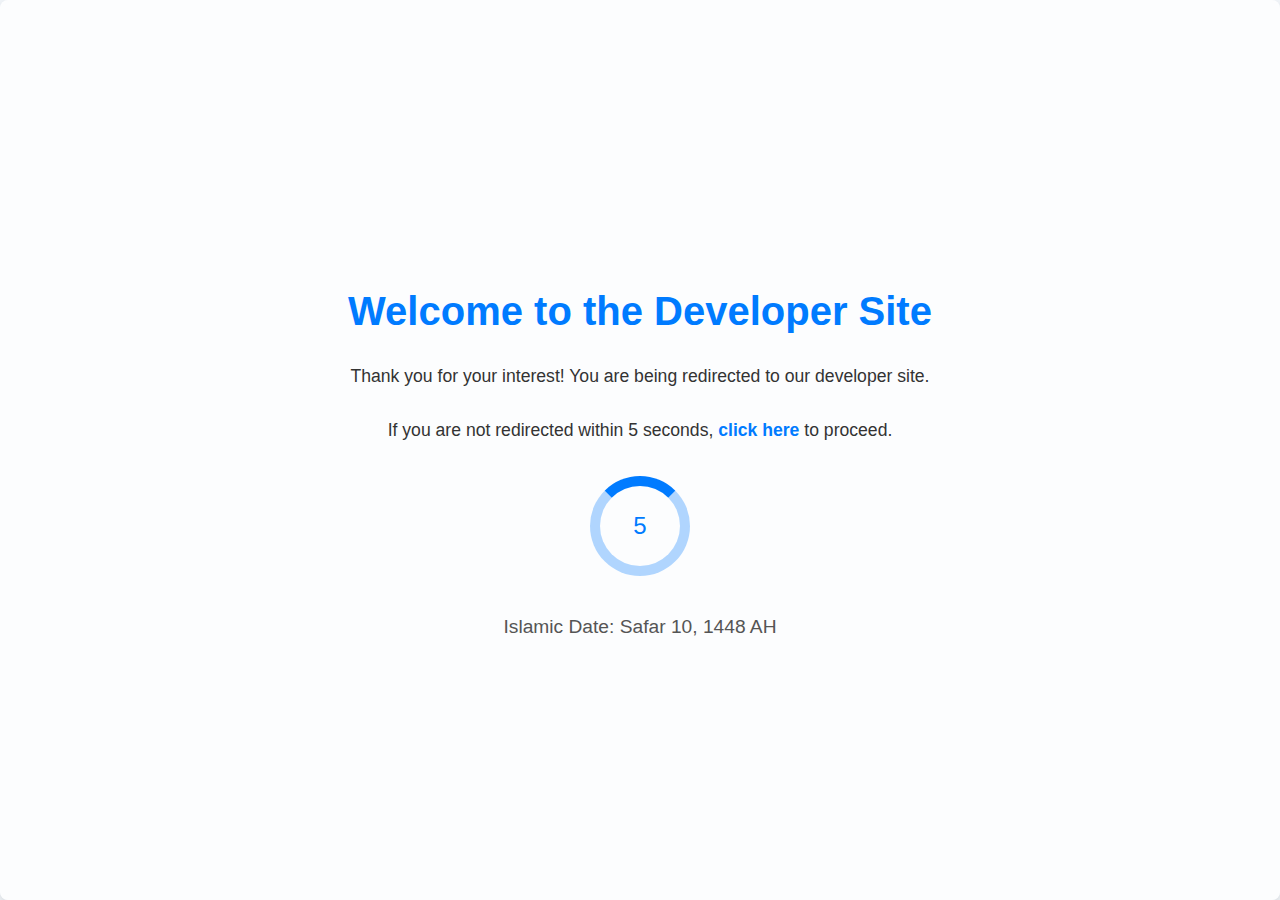
==== index.html @ c63fbaa4 "Update index.html" ====
<!DOCTYPE html>
<html lang="en">
<head>
    <meta charset="UTF-8">
    <meta name="viewport" content="width=device-width, initial-scale=1.0">
    <title>Redirecting to Developer Site</title>
    <meta http-equiv="refresh" content="5; url=html/index.html">
    <style>
        body {
            display: flex;
            justify-content: center;
            align-items: center;
            flex-direction: column;
            height: 100vh;
            font-family: 'Segoe UI', Tahoma, Geneva, Verdana, sans-serif;
            background-color: #f0f4f8; /* Light background for a modern look */
            color: #333;
            margin: 0;
            position: relative;
            overflow: hidden; /* Hide overflow for rain effect */
        }
        .overlay {
            position: absolute;
            top: 0;
            left: 0;
            right: 0;
            bottom: 0;
            background-color: rgba(255, 255, 255, 0.8); /* Semi-transparent overlay */
            z-index: 1; /* Ensure overlay is on top */
            display: flex;
            justify-content: center;
            align-items: center;
            flex-direction: column;
            text-align: center;
            padding: 20px;
            border-radius: 8px;
            box-shadow: 0 4px 8px rgba(0, 0, 0, 0.1);
        }
        h1 {
            font-size: 2.5em;
            margin-bottom: 15px;
            color: #007BFF; /* Bright blue for modern appeal */
            animation: fadeIn 0.5s ease-in-out; /* Fade in animation */
        }
        p {
            margin-bottom: 15px;
            font-size: 1.1em;
            animation: fadeIn 0.5s ease-in-out; /* Fade in animation */
        }
        a {
            color: #007BFF;
            text-decoration: none;
            font-weight: bold;
            animation: fadeIn 0.5s ease-in-out; /* Fade in animation */
        }
        a:hover {
            text-decoration: underline;
        }
        .spinner {
            width: 80px; /* Increased size for visibility */
            height: 80px;
            border: 10px solid rgba(0, 123, 255, 0.3); /* Light blue */
            border-top-color: #007BFF; /* Blue */
            border-radius: 50%;
            animation: spin 1s linear infinite;
            margin-top: 20px; /* Space above the spinner */
            position: relative;
            display: flex;
            justify-content: center;
            align-items: center;
            font-size: 1.5em; /* Adjust font size */
            color: #007BFF; /* Spinner text color */
        }
        .date-time {
            margin-top: 20px;
            font-size: 1.2em;
            color: #555; /* Slightly darker color for date and time */
        }
        @keyframes spin {
            0% { transform: rotate(0deg); }
            100% { transform: rotate(360deg); }
        }
        @keyframes fadeIn {
            from { opacity: 0; }
            to { opacity: 1; }
        }
        /* Rain Animation */
        .rain {
            position: absolute;
            top: 0;
            left: 0;
            width: 100%;
            height: 100%;
            pointer-events: none; /* Allow clicks to go through rain */
            overflow: hidden;
        }
        .drop {
            background: rgba(0, 123, 255, 0.7);
            position: absolute;
            bottom: 100%;
            width: 2px;
            height: 20px;
            animation: fall linear infinite;
        }
        @keyframes fall {
            to {
                transform: translateY(100vh);
            }
        }
    </style>
</head>
<body>
    <div class="rain" id="rain"></div>
    <div class="overlay">
        <h1>Welcome to the Developer Site</h1>
        <p>Thank you for your interest! You are being redirected to our developer site.</p>
        <p>If you are not redirected within 5 seconds, <a href="html/index.html">click here</a> to proceed.</p>
        <div class="spinner" id="spinner">5</div>
        <div class="date-time" id="dateTime"></div>
        <div class="date-time" id="hijriDate"></div>
    </div>

    <script>
        // Countdown Timer
        let countdown = 5;
        const spinner = document.getElementById('spinner');

        const timer = setInterval(() => {
            countdown--;
            if (countdown >= 0) {
                spinner.textContent = countdown; // Update spinner text
            }
            if (countdown === 0) {
                clearInterval(timer); // Stop the countdown
            }
        }, 1000); // Update every second

        // Display Current Date and Time
        function updateDateTime() {
            const now = new Date();
            const options = { year: 'numeric', month: 'long', day: 'numeric', weekday: 'long', hour: '2-digit', minute: '2-digit', second: '2-digit', hour12: true };
            document.getElementById('dateTime').textContent = now.toLocaleString('en-US', options);
        }

        // Fetch and Display Hijri Date
        function fetchHijriDate() {
            const hijriOptions = { year: 'numeric', month: 'long', day: 'numeric' };
            const hijriDate = new Intl.DateTimeFormat('en-US-u-ca-islamic', hijriOptions).format(new Date());
            document.getElementById('hijriDate').textContent = `Islamic Date: ${hijriDate}`;
        }

        // Create Rain Effect
        function createRain() {
            const rainContainer = document.getElementById('rain');
            for (let i = 0; i < 100; i++) {
                const drop = document.createElement('div');
                drop.className = 'drop';
                drop.style.left = Math.random() * 100 + 'vw';
                drop.style.animationDuration = Math.random() * 1 + 0.5 + 's';
                drop.style.animationDelay = Math.random() * 2 + 's';
                rainContainer.appendChild(drop);
            }
        }

        // Update Date and Time every second
        setInterval(updateDateTime, 1000);
        fetchHijriDate(); // Get the Hijri date on load
        createRain(); // Start rain effect
    </script>
</body>
</html>
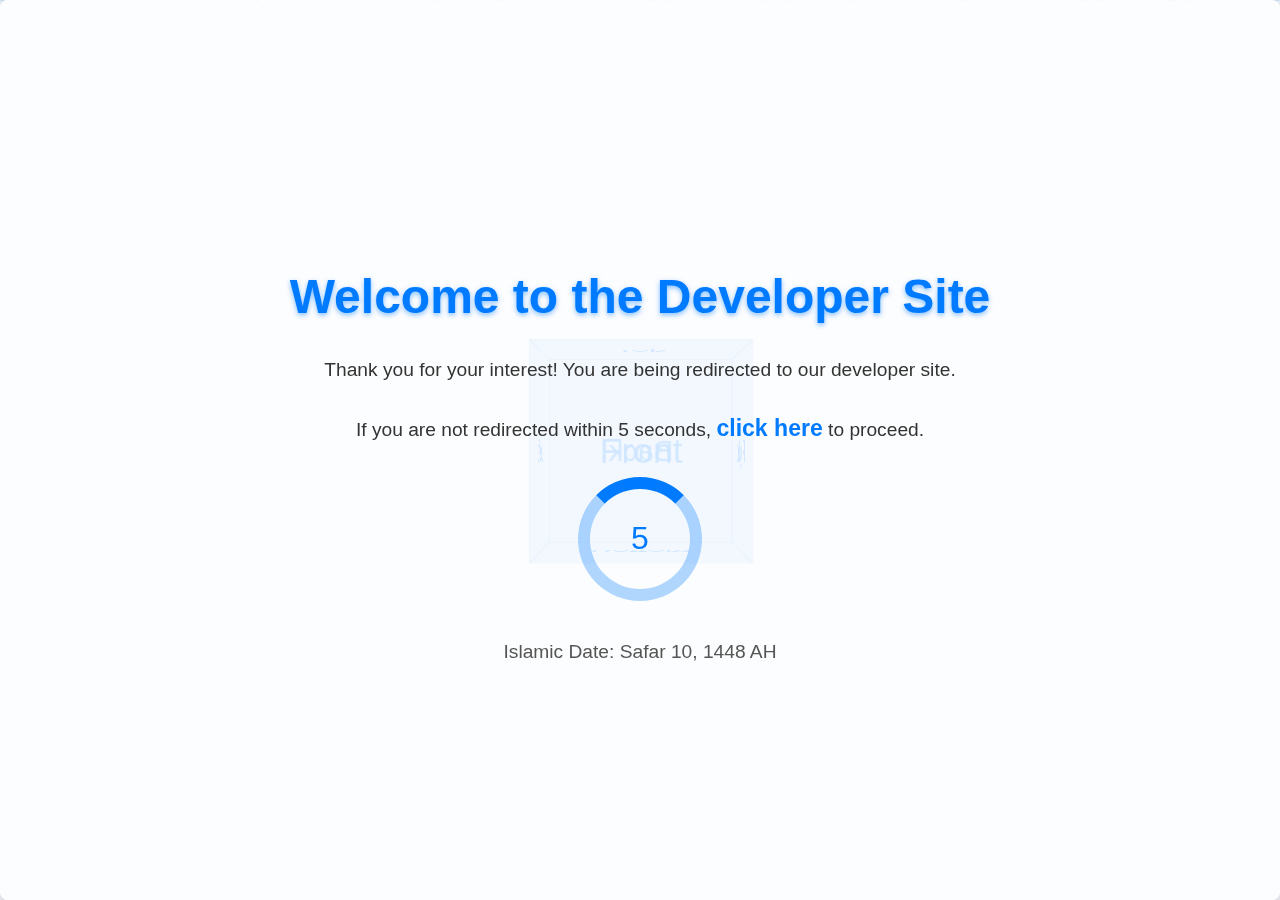
==== commit 9a18bb7a: "Update index.html" ====
--- a/index.html
+++ b/index.html
@@ -18,6 +18,7 @@
             margin: 0;
             position: relative;
             overflow: hidden; /* Hide overflow for rain effect */
+            perspective: 1000px; /* Perspective for 3D effects */
         }
         .overlay {
             position: absolute;
@@ -34,32 +35,34 @@
             text-align: center;
             padding: 20px;
             border-radius: 8px;
-            box-shadow: 0 4px 8px rgba(0, 0, 0, 0.1);
+            box-shadow: 0 4px 20px rgba(0, 0, 0, 0.2);
+            transform: translateZ(0); /* Enable 3D rendering */
+            animation: fadeIn 0.5s ease-in-out; /* Fade in animation */
         }
         h1 {
-            font-size: 2.5em;
+            font-size: 3em; /* Increased font size */
             margin-bottom: 15px;
             color: #007BFF; /* Bright blue for modern appeal */
-            animation: fadeIn 0.5s ease-in-out; /* Fade in animation */
-        }
-        p {
+            text-shadow: 0 2px 5px rgba(0, 123, 255, 0.5); /* Text shadow for depth */
+        }
+        p, a {
             margin-bottom: 15px;
-            font-size: 1.1em;
+            font-size: 1.2em; /* Increased font size */
             animation: fadeIn 0.5s ease-in-out; /* Fade in animation */
         }
         a {
             color: #007BFF;
             text-decoration: none;
             font-weight: bold;
-            animation: fadeIn 0.5s ease-in-out; /* Fade in animation */
         }
         a:hover {
             text-decoration: underline;
+            transform: translateY(-2px); /* Slight lift effect on hover */
         }
         .spinner {
-            width: 80px; /* Increased size for visibility */
-            height: 80px;
-            border: 10px solid rgba(0, 123, 255, 0.3); /* Light blue */
+            width: 100px; /* Increased size for visibility */
+            height: 100px;
+            border: 12px solid rgba(0, 123, 255, 0.3); /* Light blue */
             border-top-color: #007BFF; /* Blue */
             border-radius: 50%;
             animation: spin 1s linear infinite;
@@ -68,7 +71,7 @@
             display: flex;
             justify-content: center;
             align-items: center;
-            font-size: 1.5em; /* Adjust font size */
+            font-size: 2em; /* Adjust font size */
             color: #007BFF; /* Spinner text color */
         }
         .date-time {
@@ -101,12 +104,44 @@
             width: 2px;
             height: 20px;
             animation: fall linear infinite;
+            opacity: 0.6; /* Slightly transparent for depth */
+            filter: blur(1px); /* Blur effect for realism */
         }
         @keyframes fall {
             to {
                 transform: translateY(100vh);
             }
         }
+        /* 3D Cube Effect */
+        .cube {
+            position: relative;
+            width: 200px;
+            height: 200px;
+            transform-style: preserve-3d;
+            animation: rotate 10s infinite linear;
+        }
+        @keyframes rotate {
+            from { transform: rotateY(0deg); }
+            to { transform: rotateY(360deg); }
+        }
+        .face {
+            position: absolute;
+            width: 200px;
+            height: 200px;
+            border: 1px solid rgba(0, 123, 255, 0.2);
+            background: rgba(0, 123, 255, 0.1);
+            display: flex;
+            justify-content: center;
+            align-items: center;
+            font-size: 2em;
+            color: rgba(0, 123, 255, 0.8);
+        }
+        .front { transform: translateZ(100px); }
+        .back { transform: rotateY(180deg) translateZ(100px); }
+        .right { transform: rotateY(90deg) translateZ(100px); }
+        .left { transform: rotateY(-90deg) translateZ(100px); }
+        .top { transform: rotateX(90deg) translateZ(100px); }
+        .bottom { transform: rotateX(-90deg) translateZ(100px); }
     </style>
 </head>
 <body>
@@ -119,6 +154,14 @@
         <div class="date-time" id="dateTime"></div>
         <div class="date-time" id="hijriDate"></div>
     </div>
+    <div class="cube">
+        <div class="face front">Front</div>
+        <div class="face back">Back</div>
+        <div class="face right">Right</div>
+        <div class="face left">Left</div>
+        <div class="face top">Top</div>
+        <div class="face bottom">Bottom</div>
+    </div>
 
     <script>
         // Countdown Timer
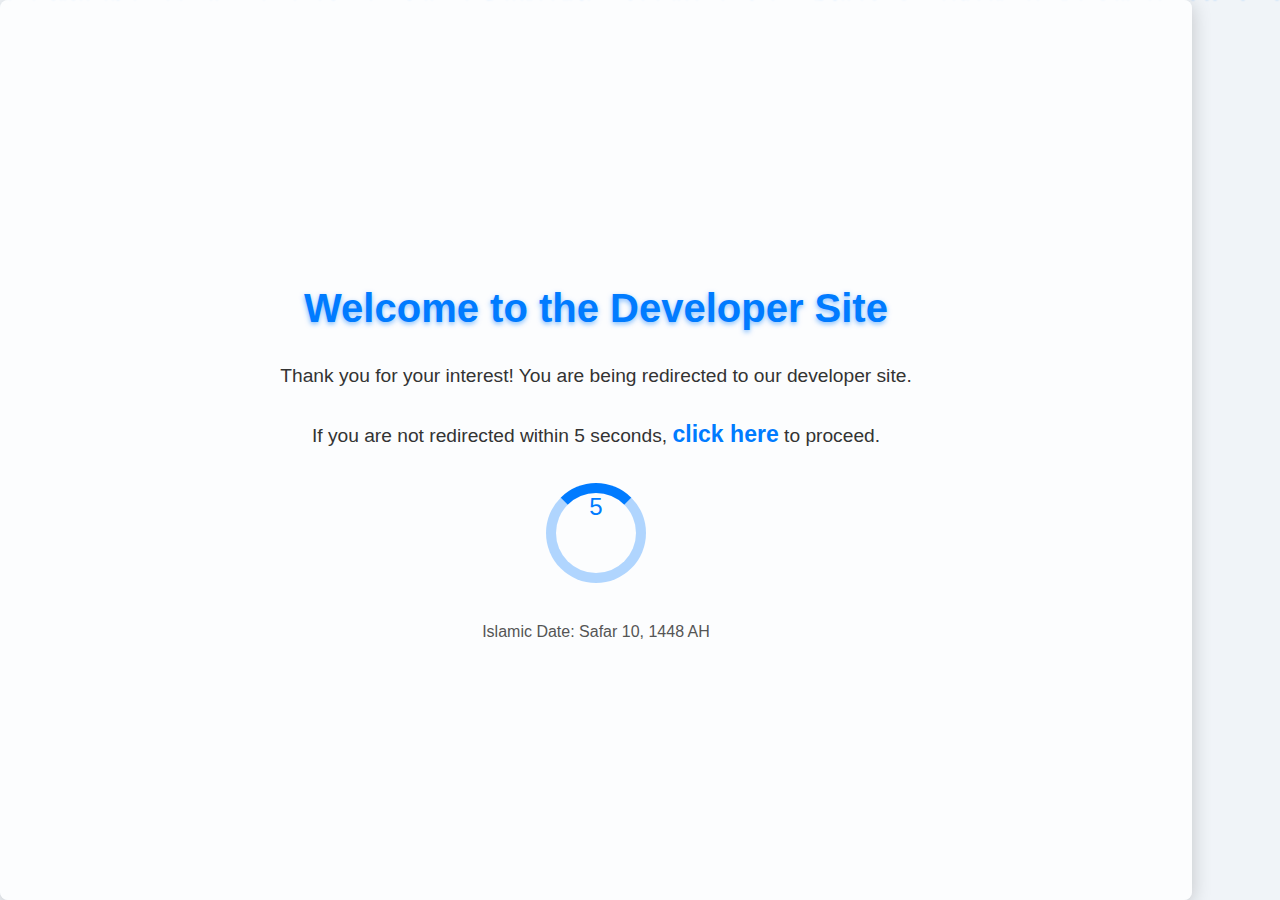
==== commit d41d7e99: "Update index.html" ====
--- a/index.html
+++ b/index.html
@@ -13,12 +13,12 @@
             flex-direction: column;
             height: 100vh;
             font-family: 'Segoe UI', Tahoma, Geneva, Verdana, sans-serif;
-            background-color: #f0f4f8; /* Light background for a modern look */
+            background-color: #f0f4f8;
             color: #333;
             margin: 0;
             position: relative;
-            overflow: hidden; /* Hide overflow for rain effect */
-            perspective: 1000px; /* Perspective for 3D effects */
+            overflow: hidden;
+            perspective: 1000px;
         }
         .overlay {
             position: absolute;
@@ -26,8 +26,8 @@
             left: 0;
             right: 0;
             bottom: 0;
-            background-color: rgba(255, 255, 255, 0.8); /* Semi-transparent overlay */
-            z-index: 1; /* Ensure overlay is on top */
+            background-color: rgba(255, 255, 255, 0.8);
+            z-index: 1;
             display: flex;
             justify-content: center;
             align-items: center;
@@ -36,19 +36,19 @@
             padding: 20px;
             border-radius: 8px;
             box-shadow: 0 4px 20px rgba(0, 0, 0, 0.2);
-            transform: translateZ(0); /* Enable 3D rendering */
-            animation: fadeIn 0.5s ease-in-out; /* Fade in animation */
+            animation: fadeIn 0.5s ease-in-out;
+            max-width: 90%; /* Limit max width for larger screens */
         }
         h1 {
-            font-size: 3em; /* Increased font size */
+            font-size: 2.5em; /* Responsive font size */
             margin-bottom: 15px;
-            color: #007BFF; /* Bright blue for modern appeal */
-            text-shadow: 0 2px 5px rgba(0, 123, 255, 0.5); /* Text shadow for depth */
+            color: #007BFF;
+            text-shadow: 0 2px 5px rgba(0, 123, 255, 0.5);
         }
         p, a {
             margin-bottom: 15px;
-            font-size: 1.2em; /* Increased font size */
-            animation: fadeIn 0.5s ease-in-out; /* Fade in animation */
+            font-size: 1.2em; /* Responsive font size */
+            animation: fadeIn 0.5s ease-in-out;
         }
         a {
             color: #007BFF;
@@ -57,27 +57,24 @@
         }
         a:hover {
             text-decoration: underline;
-            transform: translateY(-2px); /* Slight lift effect on hover */
+            transform: translateY(-2px);
         }
         .spinner {
-            width: 100px; /* Increased size for visibility */
-            height: 100px;
-            border: 12px solid rgba(0, 123, 255, 0.3); /* Light blue */
-            border-top-color: #007BFF; /* Blue */
+            width: 80px; /* Smaller size for responsiveness */
+            height: 80px;
+            border: 10px solid rgba(0, 123, 255, 0.3);
+            border-top-color: #007BFF;
             border-radius: 50%;
             animation: spin 1s linear infinite;
-            margin-top: 20px; /* Space above the spinner */
+            margin-top: 20px;
             position: relative;
-            display: flex;
-            justify-content: center;
-            align-items: center;
-            font-size: 2em; /* Adjust font size */
-            color: #007BFF; /* Spinner text color */
+            font-size: 1.5em; /* Adjusted font size */
+            color: #007BFF;
         }
         .date-time {
             margin-top: 20px;
-            font-size: 1.2em;
-            color: #555; /* Slightly darker color for date and time */
+            font-size: 1em; /* Responsive font size */
+            color: #555;
         }
         @keyframes spin {
             0% { transform: rotate(0deg); }
@@ -87,14 +84,13 @@
             from { opacity: 0; }
             to { opacity: 1; }
         }
-        /* Rain Animation */
         .rain {
             position: absolute;
             top: 0;
             left: 0;
             width: 100%;
             height: 100%;
-            pointer-events: none; /* Allow clicks to go through rain */
+            pointer-events: none;
             overflow: hidden;
         }
         .drop {
@@ -104,44 +100,39 @@
             width: 2px;
             height: 20px;
             animation: fall linear infinite;
-            opacity: 0.6; /* Slightly transparent for depth */
-            filter: blur(1px); /* Blur effect for realism */
+            opacity: 0.6;
+            filter: blur(1px);
         }
         @keyframes fall {
-            to {
-                transform: translateY(100vh);
-            }
-        }
-        /* 3D Cube Effect */
-        .cube {
-            position: relative;
-            width: 200px;
-            height: 200px;
-            transform-style: preserve-3d;
-            animation: rotate 10s infinite linear;
-        }
-        @keyframes rotate {
-            from { transform: rotateY(0deg); }
-            to { transform: rotateY(360deg); }
-        }
-        .face {
-            position: absolute;
-            width: 200px;
-            height: 200px;
-            border: 1px solid rgba(0, 123, 255, 0.2);
-            background: rgba(0, 123, 255, 0.1);
-            display: flex;
-            justify-content: center;
-            align-items: center;
-            font-size: 2em;
-            color: rgba(0, 123, 255, 0.8);
-        }
-        .front { transform: translateZ(100px); }
-        .back { transform: rotateY(180deg) translateZ(100px); }
-        .right { transform: rotateY(90deg) translateZ(100px); }
-        .left { transform: rotateY(-90deg) translateZ(100px); }
-        .top { transform: rotateX(90deg) translateZ(100px); }
-        .bottom { transform: rotateX(-90deg) translateZ(100px); }
+            to { transform: translateY(100vh); }
+        }
+
+        /* Media Queries for Responsive Design */
+        @media (max-width: 600px) {
+            h1 {
+                font-size: 2em; /* Smaller font size for mobile */
+            }
+            .overlay {
+                padding: 10px; /* Less padding on mobile */
+            }
+            p, a {
+                font-size: 1em; /* Smaller text on mobile */
+            }
+            .spinner {
+                width: 60px; /* Adjust spinner size for mobile */
+                height: 60px;
+                font-size: 1em; /* Adjust font size for mobile */
+            }
+        }
+        
+        @media (max-width: 400px) {
+            h1 {
+                font-size: 1.5em; /* Even smaller font size */
+            }
+            p, a {
+                font-size: 0.9em; /* Smaller text for very small screens */
+            }
+        }
     </style>
 </head>
 <body>
@@ -154,14 +145,6 @@
         <div class="date-time" id="dateTime"></div>
         <div class="date-time" id="hijriDate"></div>
     </div>
-    <div class="cube">
-        <div class="face front">Front</div>
-        <div class="face back">Back</div>
-        <div class="face right">Right</div>
-        <div class="face left">Left</div>
-        <div class="face top">Top</div>
-        <div class="face bottom">Bottom</div>
-    </div>
 
     <script>
         // Countdown Timer
@@ -175,8 +158,36 @@
             }
             if (countdown === 0) {
                 clearInterval(timer); // Stop the countdown
+                // Check if the target page is reachable
+                checkTargetPage();
             }
         }, 1000); // Update every second
+
+        function checkTargetPage() {
+            fetch('html/index.html')
+                .then(response => {
+                    if (!response.ok) {
+                        // If response is not OK (404 or other error), show maintenance page
+                        showMaintenancePage();
+                    } else {
+                        // If response is OK, redirect to target
+                        window.location.href = 'html/index.html';
+                    }
+                })
+                .catch(() => {
+                    // If there is an error fetching the page, show maintenance page
+                    showMaintenancePage();
+                });
+        }
+
+        function showMaintenancePage() {
+            document.body.innerHTML = `
+                <div class="overlay">
+                    <h1>Maintenance Work</h1>
+                    <p>We are currently performing some updates. Please check back later.</p>
+                    <p>Thank you for your patience!</p>
+                </div>`;
+        }
 
         // Display Current Date and Time
         function updateDateTime() {
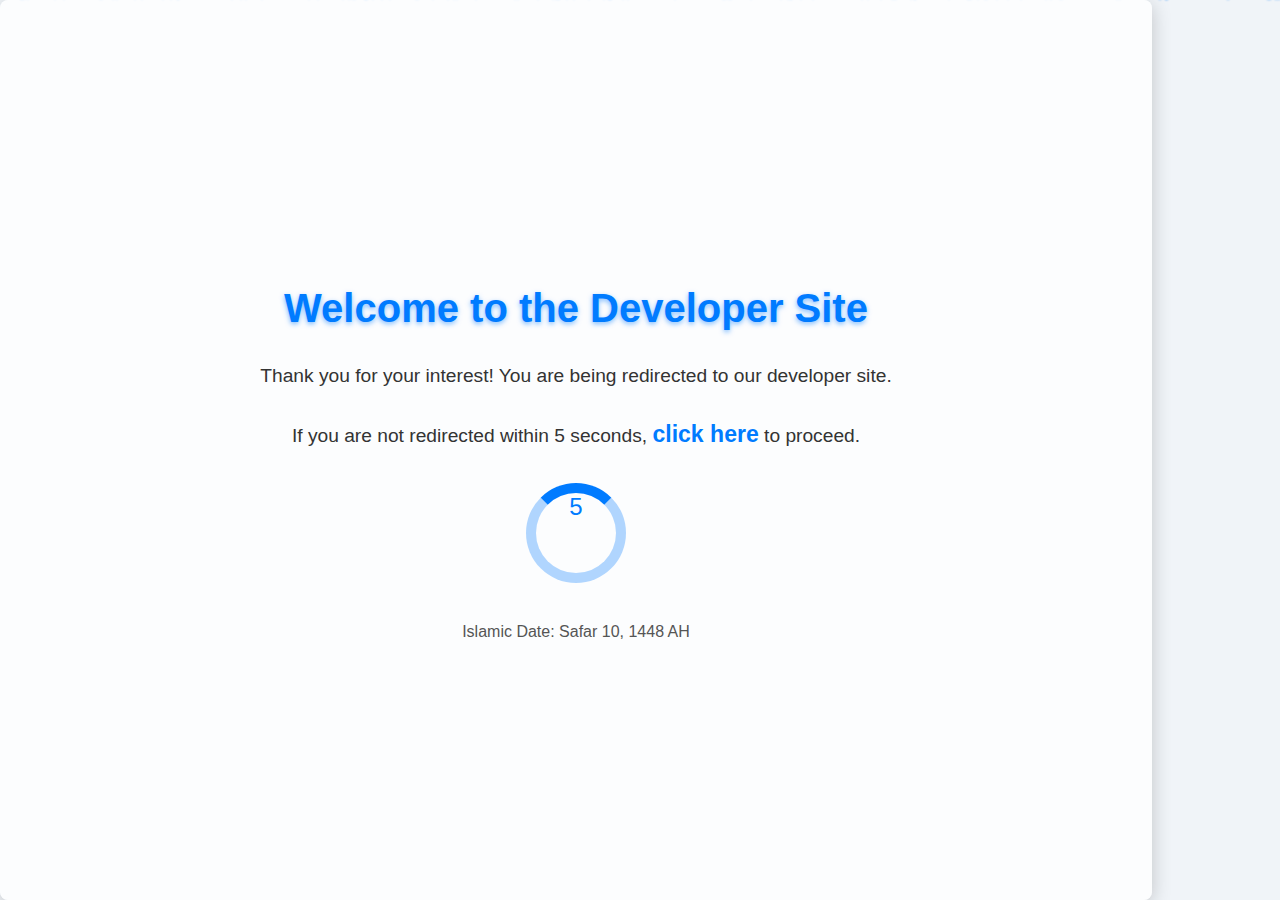
==== commit 0e2e5bf4: "Update index.html" ====
--- a/index.html
+++ b/index.html
@@ -38,6 +38,7 @@
             box-shadow: 0 4px 20px rgba(0, 0, 0, 0.2);
             animation: fadeIn 0.5s ease-in-out;
             max-width: 90%; /* Limit max width for larger screens */
+            box-sizing: border-box; /* Ensure padding doesn't affect total width */
         }
         h1 {
             font-size: 2.5em; /* Responsive font size */
@@ -67,7 +68,6 @@
             border-radius: 50%;
             animation: spin 1s linear infinite;
             margin-top: 20px;
-            position: relative;
             font-size: 1.5em; /* Adjusted font size */
             color: #007BFF;
         }
@@ -113,7 +113,7 @@
                 font-size: 2em; /* Smaller font size for mobile */
             }
             .overlay {
-                padding: 10px; /* Less padding on mobile */
+                padding: 15px; /* Less padding on mobile */
             }
             p, a {
                 font-size: 1em; /* Smaller text on mobile */
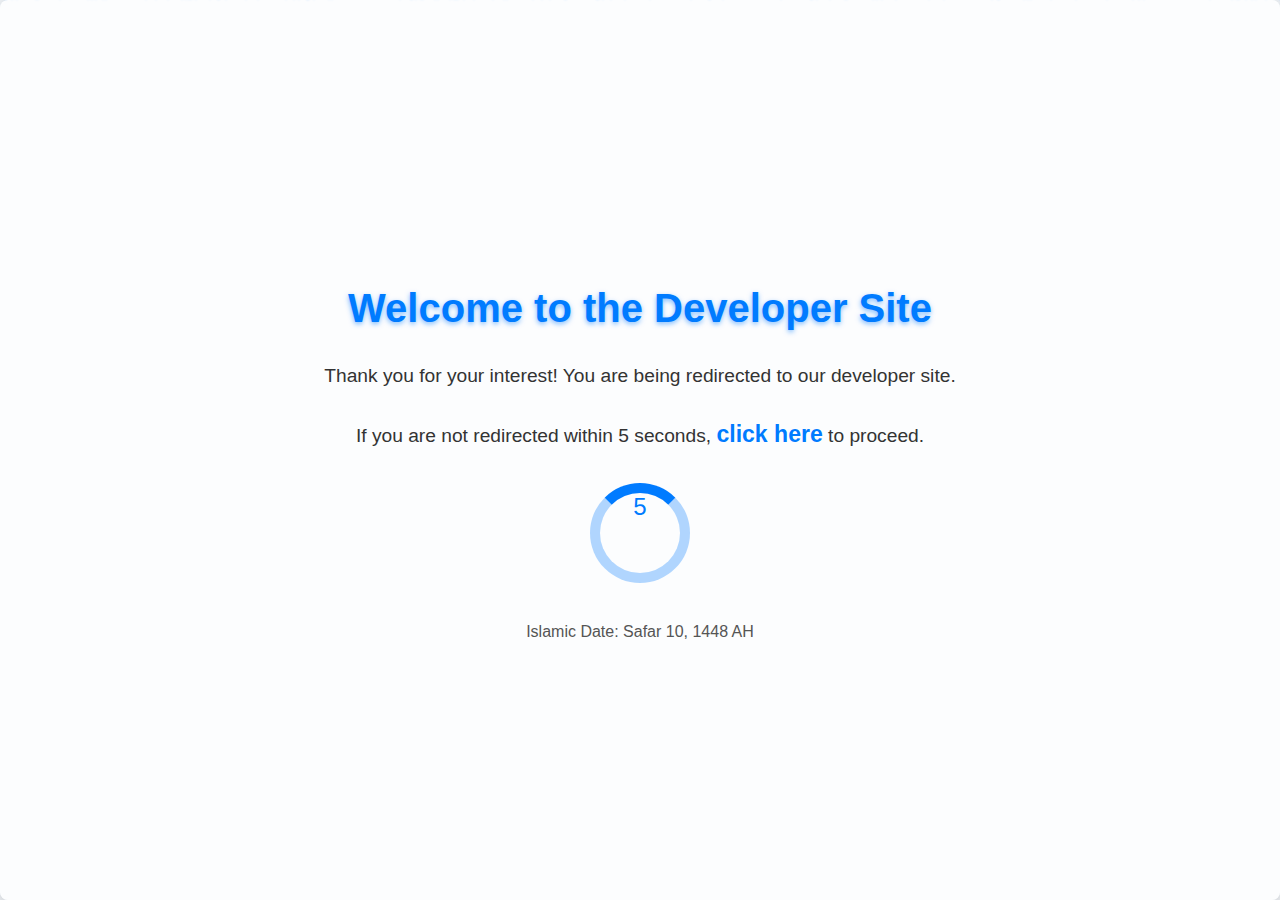
==== commit 48ef8b26: "Update index.html" ====
--- a/index.html
+++ b/index.html
@@ -19,6 +19,7 @@
             position: relative;
             overflow: hidden;
             perspective: 1000px;
+            padding: 0 10px; /* Prevent side spacing */
         }
         .overlay {
             position: absolute;
@@ -37,7 +38,7 @@
             border-radius: 8px;
             box-shadow: 0 4px 20px rgba(0, 0, 0, 0.2);
             animation: fadeIn 0.5s ease-in-out;
-            max-width: 90%; /* Limit max width for larger screens */
+            max-width: 100%; /* Adjust to 100% for better responsiveness */
             box-sizing: border-box; /* Ensure padding doesn't affect total width */
         }
         h1 {
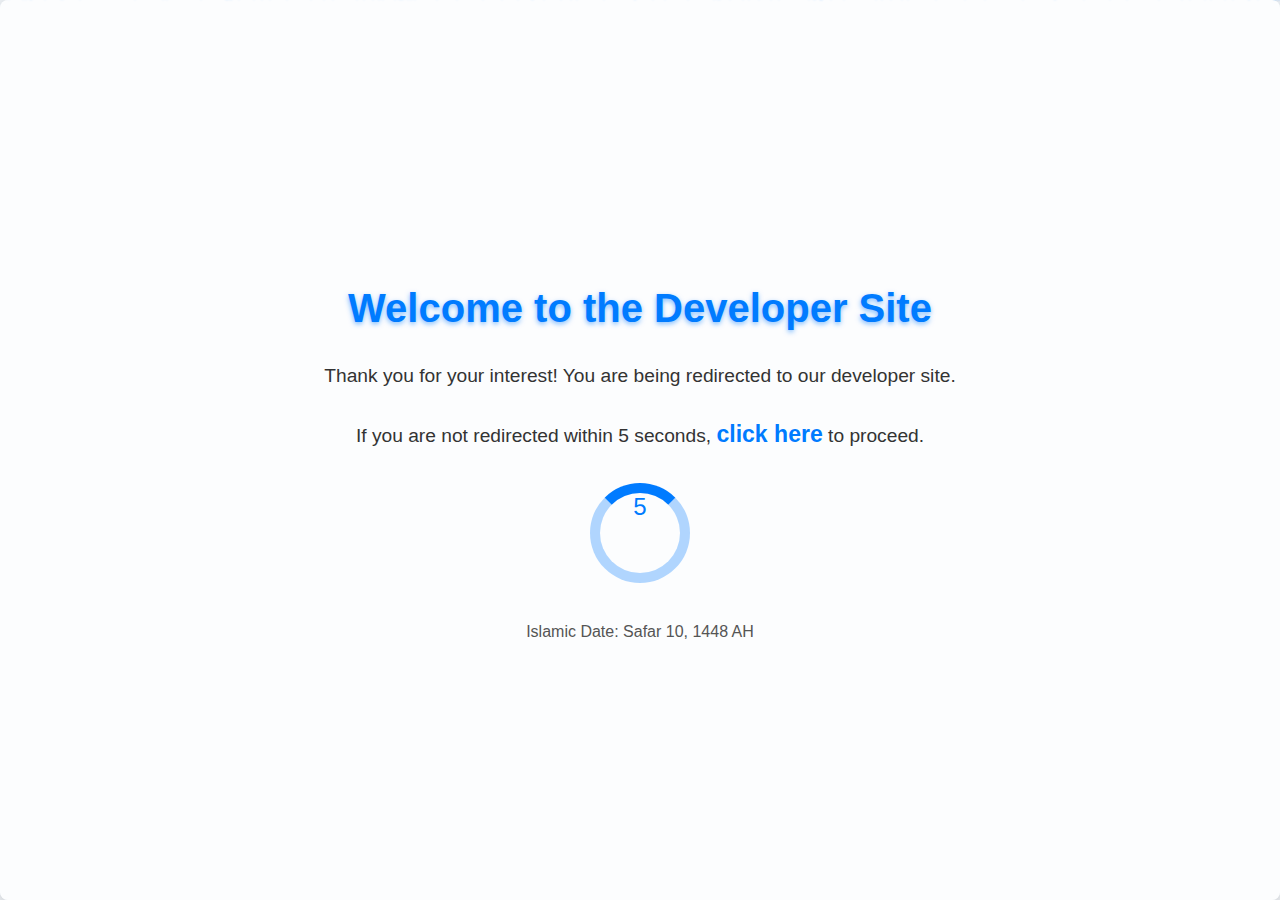
==== commit d62eab93: "Update index.html" ====
--- a/index.html
+++ b/index.html
@@ -138,7 +138,7 @@
 </head>
 <body>
     <div class="rain" id="rain"></div>
-    <div class="overlay">
+    <div class="overlay" id="overlay">
         <h1>Welcome to the Developer Site</h1>
         <p>Thank you for your interest! You are being redirected to our developer site.</p>
         <p>If you are not redirected within 5 seconds, <a href="html/index.html">click here</a> to proceed.</p>
@@ -165,7 +165,7 @@
         }, 1000); // Update every second
 
         function checkTargetPage() {
-            fetch('html/index.html')
+            fetch('html/index.html', { method: 'HEAD' })
                 .then(response => {
                     if (!response.ok) {
                         // If response is not OK (404 or other error), show maintenance page
@@ -182,12 +182,12 @@
         }
 
         function showMaintenancePage() {
-            document.body.innerHTML = `
-                <div class="overlay">
-                    <h1>Maintenance Work</h1>
-                    <p>We are currently performing some updates. Please check back later.</p>
-                    <p>Thank you for your patience!</p>
-                </div>`;
+            const overlay = document.getElementById('overlay');
+            overlay.innerHTML = `
+                <h1>Maintenance Work</h1>
+                <p>We are currently performing some updates. Please check back later.</p>
+                <p>Thank you for your patience!</p>
+            `;
         }
 
         // Display Current Date and Time
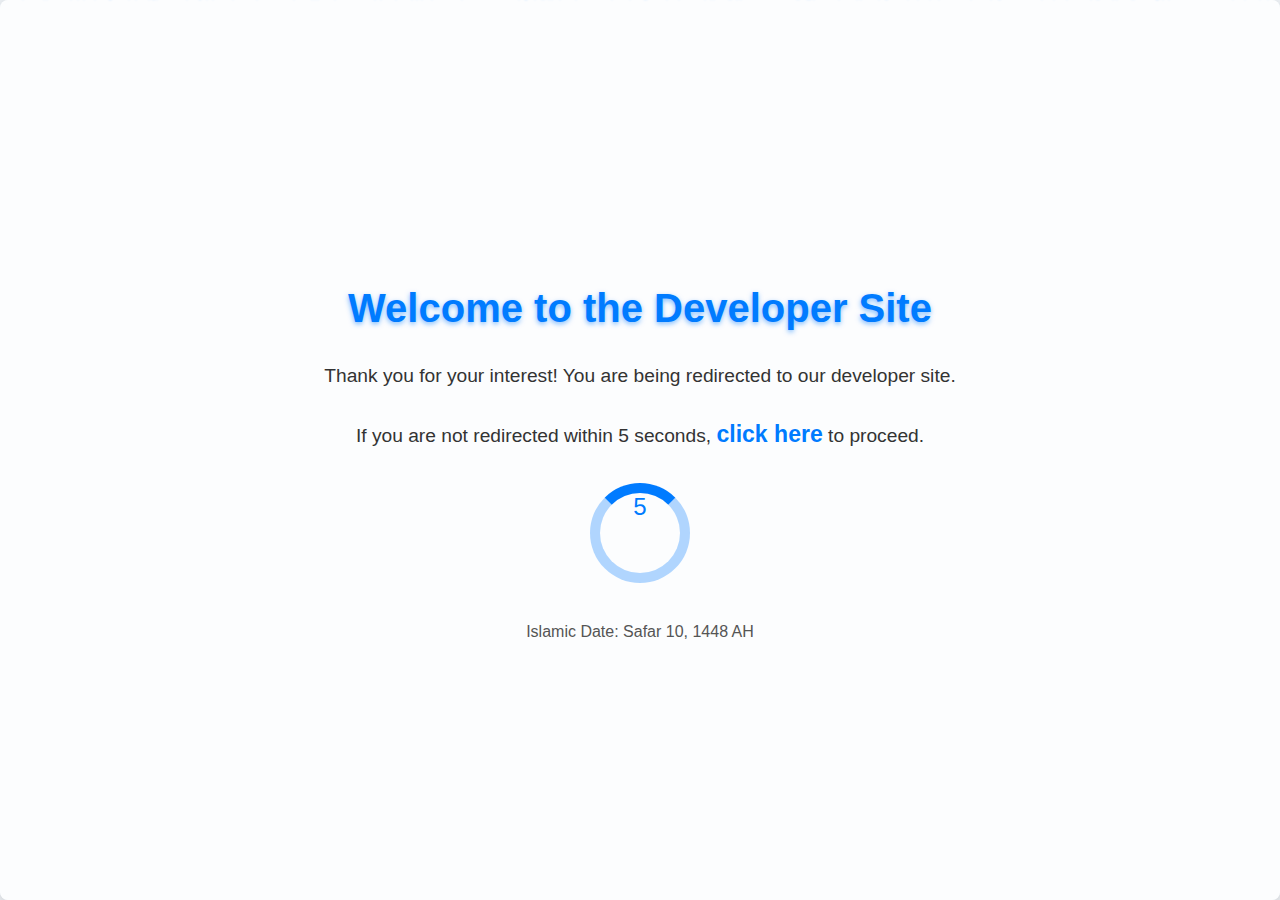
==== commit 0e53c8bf: "Update index.html" ====
--- a/index.html
+++ b/index.html
@@ -167,16 +167,19 @@
         function checkTargetPage() {
             fetch('html/index.html', { method: 'HEAD' })
                 .then(response => {
-                    if (!response.ok) {
-                        // If response is not OK (404 or other error), show maintenance page
+                    if (response.status === 404) {
+                        // If 404 error, show maintenance page
                         showMaintenancePage();
-                    } else {
+                    } else if (response.ok) {
                         // If response is OK, redirect to target
                         window.location.href = 'html/index.html';
+                    } else {
+                        // Show maintenance page for other errors (e.g., 500)
+                        showMaintenancePage();
                     }
                 })
                 .catch(() => {
-                    // If there is an error fetching the page, show maintenance page
+                    // If there is an error fetching the page (network issue), show maintenance page
                     showMaintenancePage();
                 });
         }
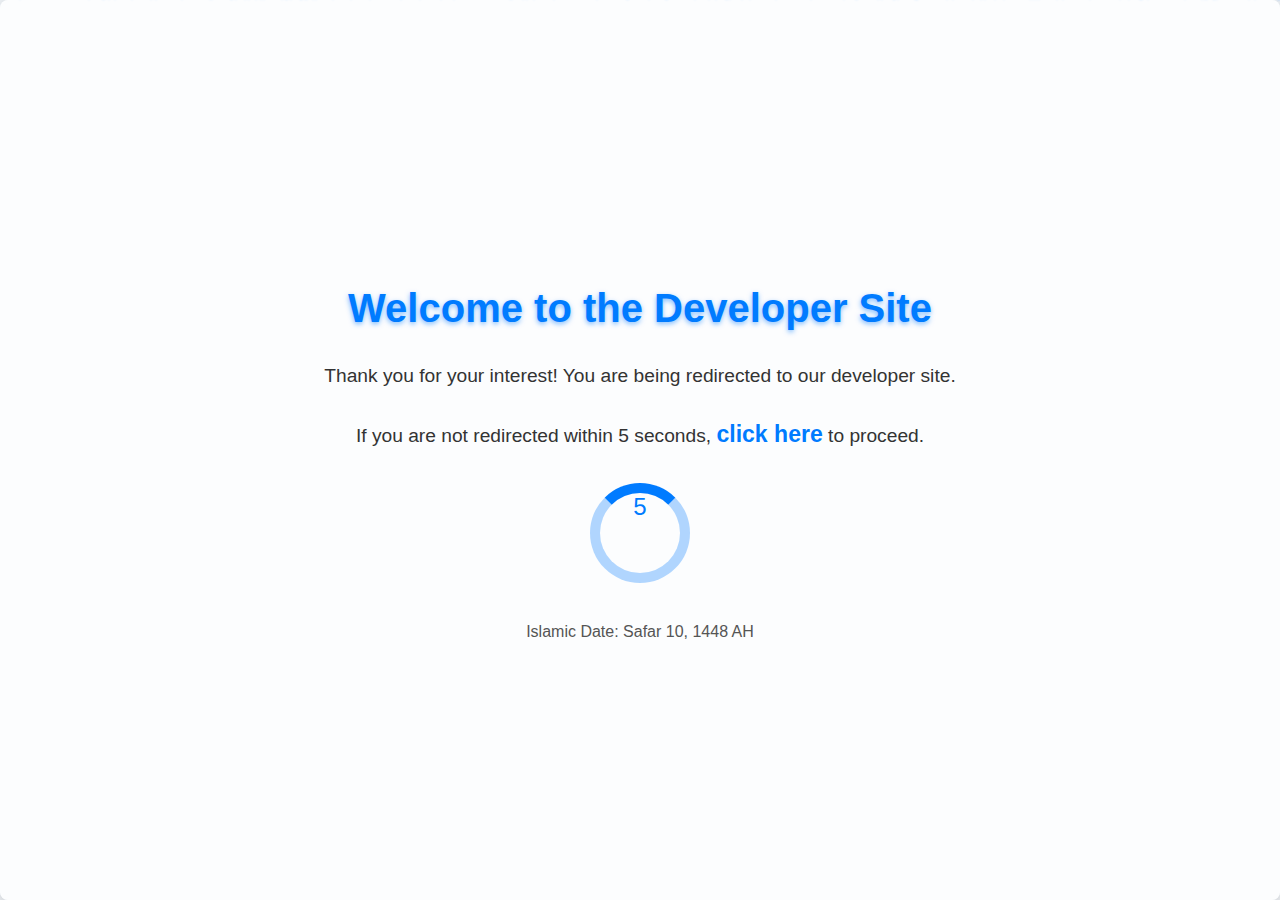
==== commit 04d110fa: "maintenance message stays up for 30 minutes, and after that period, the page will automatically redi" ====
--- a/index.html
+++ b/index.html
@@ -19,7 +19,7 @@
             position: relative;
             overflow: hidden;
             perspective: 1000px;
-            padding: 0 10px; /* Prevent side spacing */
+            padding: 0 10px;
         }
         .overlay {
             position: absolute;
@@ -38,18 +38,18 @@
             border-radius: 8px;
             box-shadow: 0 4px 20px rgba(0, 0, 0, 0.2);
             animation: fadeIn 0.5s ease-in-out;
-            max-width: 100%; /* Adjust to 100% for better responsiveness */
-            box-sizing: border-box; /* Ensure padding doesn't affect total width */
+            max-width: 100%;
+            box-sizing: border-box;
         }
         h1 {
-            font-size: 2.5em; /* Responsive font size */
+            font-size: 2.5em;
             margin-bottom: 15px;
             color: #007BFF;
             text-shadow: 0 2px 5px rgba(0, 123, 255, 0.5);
         }
         p, a {
             margin-bottom: 15px;
-            font-size: 1.2em; /* Responsive font size */
+            font-size: 1.2em;
             animation: fadeIn 0.5s ease-in-out;
         }
         a {
@@ -62,19 +62,19 @@
             transform: translateY(-2px);
         }
         .spinner {
-            width: 80px; /* Smaller size for responsiveness */
+            width: 80px;
             height: 80px;
             border: 10px solid rgba(0, 123, 255, 0.3);
             border-top-color: #007BFF;
             border-radius: 50%;
             animation: spin 1s linear infinite;
             margin-top: 20px;
-            font-size: 1.5em; /* Adjusted font size */
+            font-size: 1.5em;
             color: #007BFF;
         }
         .date-time {
             margin-top: 20px;
-            font-size: 1em; /* Responsive font size */
+            font-size: 1em;
             color: #555;
         }
         @keyframes spin {
@@ -111,27 +111,27 @@
         /* Media Queries for Responsive Design */
         @media (max-width: 600px) {
             h1 {
-                font-size: 2em; /* Smaller font size for mobile */
+                font-size: 2em;
             }
             .overlay {
-                padding: 15px; /* Less padding on mobile */
+                padding: 15px;
             }
             p, a {
-                font-size: 1em; /* Smaller text on mobile */
+                font-size: 1em;
             }
             .spinner {
-                width: 60px; /* Adjust spinner size for mobile */
+                width: 60px;
                 height: 60px;
-                font-size: 1em; /* Adjust font size for mobile */
+                font-size: 1em;
             }
         }
         
         @media (max-width: 400px) {
             h1 {
-                font-size: 1.5em; /* Even smaller font size */
+                font-size: 1.5em;
             }
             p, a {
-                font-size: 0.9em; /* Smaller text for very small screens */
+                font-size: 0.9em;
             }
         }
     </style>
@@ -151,7 +151,6 @@
         // Countdown Timer
         let countdown = 5;
         const spinner = document.getElementById('spinner');
-
         const timer = setInterval(() => {
             countdown--;
             if (countdown >= 0) {
@@ -164,6 +163,7 @@
             }
         }, 1000); // Update every second
 
+        // Function to check the target page availability
         function checkTargetPage() {
             fetch('html/index.html', { method: 'HEAD' })
                 .then(response => {
@@ -184,13 +184,19 @@
                 });
         }
 
+        // Function to show the maintenance page for 30 minutes
         function showMaintenancePage() {
             const overlay = document.getElementById('overlay');
             overlay.innerHTML = `
                 <h1>Maintenance Work</h1>
-                <p>We are currently performing some updates. Please check back later.</p>
+                <p>We are currently performing some updates. Please check back in 30 minutes.</p>
                 <p>Thank you for your patience!</p>
             `;
+
+            // Set a timeout to redirect after 30 minutes
+            setTimeout(() => {
+                window.location.href = 'html/index.html'; // Redirect to the developer site after 30 minutes
+            }, 1800000); // 30 minutes in milliseconds (30 * 60 * 1000)
         }
 
         // Display Current Date and Time
